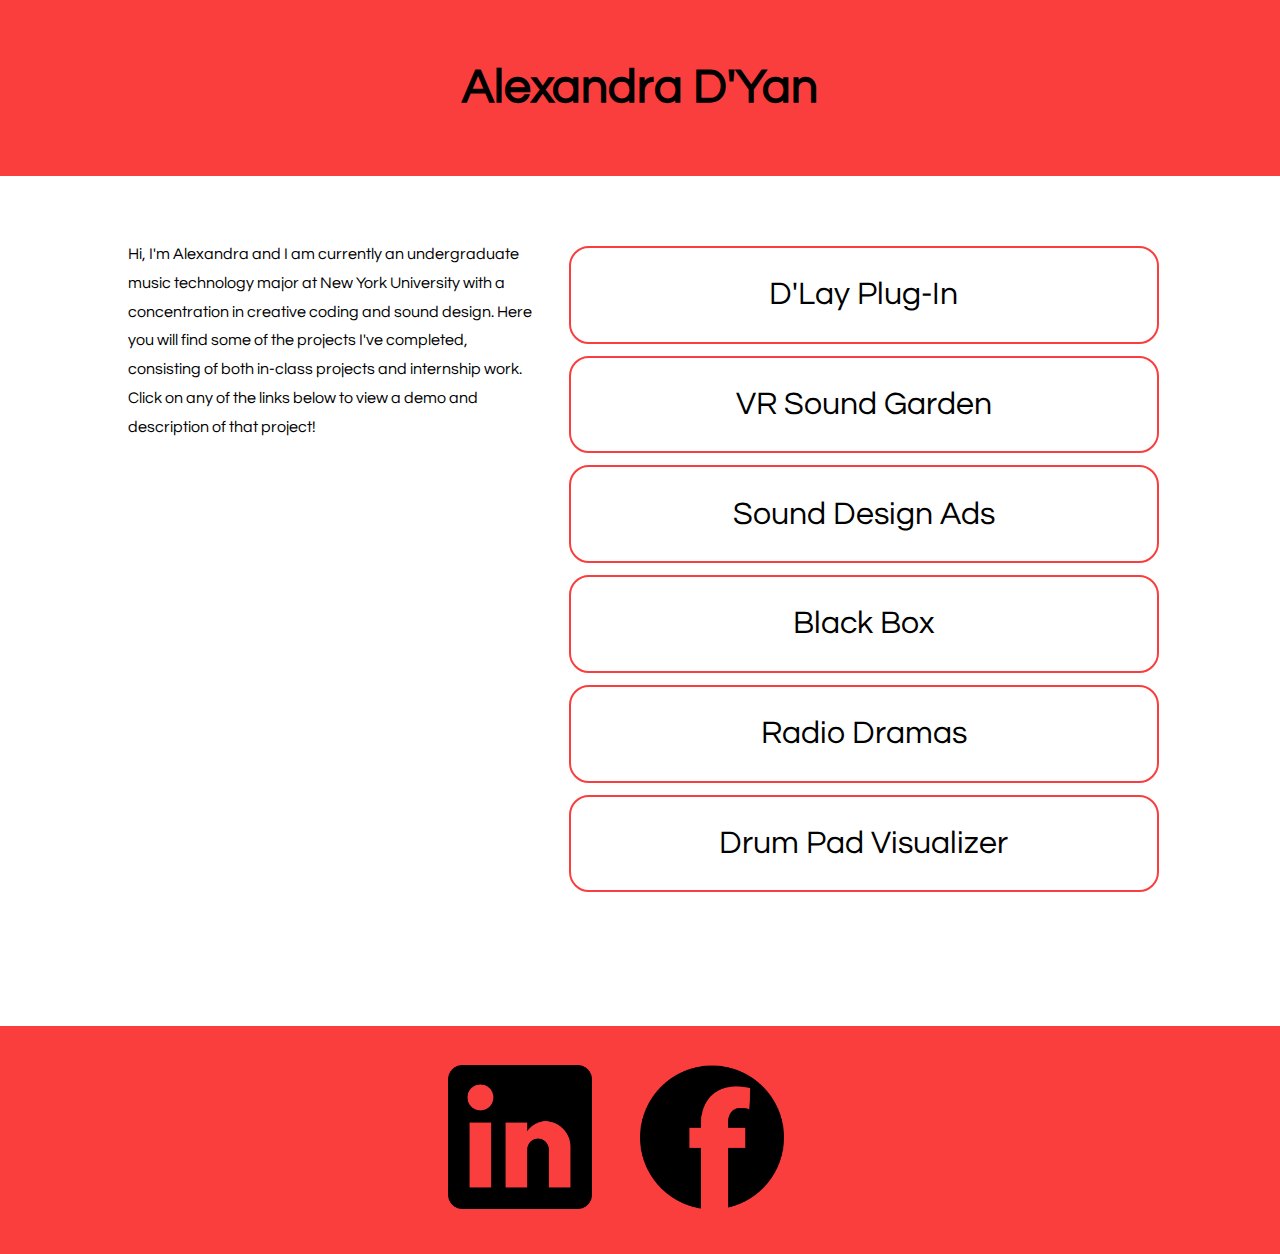
==== index.html @ c760c4b2 "added all files" ====
<!DOCTYPE html>

<html lang="en">
	<head>
		<meta charset="utf-8">
		<title>Alexandra D'Yan</title>
		<link rel="stylesheet" href="styles.css">
	</head>
	
	<body>
		<div class="container">
			<header>
				<h1 id="myName">Alexandra D'Yan</h1>
			</header>

			<main class="homePage">
				<p id="intro">Hi, I'm Alexandra and I am currently an undergraduate music technology major at New York University with a concentration in creative coding and sound design. Here you will find some of the projects I've completed, consisting of both in-class projects and internship work. Click on any of the links below to view a demo and description of that project!</p>

				<nav>
					<div>
						<a class="nav" class="a" href="projects.html#dlay">D'Lay Plug-In</a>
						<a class="nav" class="b" href="projects.html#soundGarden">VR Sound Garden</a>
						<a class="nav" class="c" href="projects.html#soundDesign">Sound Design Ads</a>
						<a class="nav" class="d" href="projects.html#blackbox">Black Box</a>
						<a class="nav" class="e" href="projects.html#radioDrama">Radio Dramas</a>
						<a class="nav" class="f" href="projects.html#drumPad">Drum Pad Visualizer</a>
						<!-- <a class="nav" class="e" href="projects.html#ircam">Audio Visualizer</a> -->
					</div>
				</nav>
			</main>

			<!-- social media links -->
			<footer>
				<a href="https://www.linkedin.com/in/alexandra-dyan/"><img src="media/linkedin.png" width=50 height=50 alt="LinkedIn logo"></a>
				<a href="https://www.facebook.com/alexandra.dyan"><img src="media/facebook.png" width=50 height=50 alt="Facebook logo"></a>
			</footer>

			<script src="darkMode.js"></script>

		</div>
	</body>
</html>
---- styles.css ----
/*
how to make audio player bigger
possibly add p5 sketch to the nav or header
*/

/* web fonts */
/*@import url('https://fonts.googleapis.com/css?family=Questrial&display=swap');*/
@font-face {
	font-family: Questrial;
	src:
		url(questrialFont/Questrial-Regular.ttf);
}


/* general settings */
body {
	margin: 0;
	padding: 0;
	width: 100%;
	font-family: "Questrial", sans-serif;
	line-height: 140%;
}

.container {
	width: 100%;
}


/* header and navigation */
#myName {
	margin: 0;
	padding: 12%;
	background-color: #fa3e3e; /* shade of red */
	font-size: 3em;
}

#myName, nav {
	text-align: center;
}

nav > div {
	display: flex; /* links in nav vertically aligned */
	flex-direction: column;
}

a.nav {
	margin: 1%;
	padding: 3%;
	border: 2px solid #fa3e3e;
	border-radius: 20px;
	font-size: 2.5em;
	line-height: 180%;
}

.nav:link, .nav:visited, .nav:link, .nav:visited {
	text-decoration: none;
	color: black;
}


/* text and links */
h1.project { /* project titles */
	margin-left: 2%;
	padding: 2%;
	line-height: 120%;
	font-weight: lighter;
	text-decoration: underline;
	text-decoration-color: #fa3e3e;
}

h2 { /* video titles */
	margin-left: 5%;
	font-weight: lighter;
}

p {
	margin-left: 5%;
	margin-right: 5%;
	line-height: 120%;
}
p > a:link, p > a:visited {
	text-decoration: underline;
	color: black;
}
p > a:hover, p > a:active {
	text-decoration: none;
}

.breaker {
	margin-top: 10%;
	margin-bottom: 10%;
	margin-left: 5%;
	margin-right: 5%;
	border: 1px solid #ccc0c0; /* grey divider line */
	background-color: #ccc0c0;
}

p.backButton {
	text-align: right;
}
a.backButton:link, a.backButton:visited {
	text-decoration: none;
	color: rgb(100, 100, 100);
}
a.backButton:hover, a.backButton:active {
	color: rgba(100, 100, 100, 0.6);
}
 

/* images, audio, video */
div.myImage {
	width: 100%;
	text-align: center;
}
img { /* content inside the divs */
	width: 98%;
	height: auto;
}
audio {
	margin-left: 5%;
}
video { /* content inside the divs */
	width: 100%;
	height: auto;
}
iframe { /* content inside the divs */
	width: 100%;
	height: 300px;
}


/* footer */
footer {
	margin-top: 10%;
	padding-top: 5%;
	padding-bottom: 5%;
	padding-left: 35%;
	padding-right: 35%;
	background-color: #fa3e3e;
	display: flex;
	justify-content: space-around;
}


/* media queries */
@media (min-width: 768px) { /* tablet verison */
	
	#myName { padding: 10%; }

	.a {grid-area: a;}
    .b {grid-area: b;}
    .c {grid-area: c;}
    .d {grid-area: d;}
    .e {grid-area: e;}

	nav > div {
		display: grid;
		grid-template-columns: repeat(2, 1fr);
		grid-auto-rows: minmax(200px, auto);
		column-gap: 1%;
		row-gap: 1%;
		grid-template-areas:
			"a b"
			"c d"
			"e .";
	}
/***************************************************/
	p {
		margin-left: 12%;
		margin-right: 12%;
	}

	audio {
		margin-left: 12%;
	}
	div.myVideo {
		width: 100%;
		text-align: center;
	}
	img, video { /* content inside the divs */
		width: 80%;
		height: auto;
	}
	iframe {
		width: 80%;
		height: 300px;
	}
}


@media (min-width: 65em) { /* desktop version */
	
	#myName { padding: 6%; }

	main.homePage { display: flex; }

	#intro {
		margin-left: 10%;
		margin-top: 5%;
		width: 32%;
		line-height: 180%;
	}

	nav {
		margin-top: 5%;
		width: 47%;
	}
	nav > div {
		display: flex; /* links in nav vertically aligned */
		flex-direction: column;
	}
	a.nav {
		font-size: 2em;
	}
/***************************************************/
	article {
		margin-left: 5%;
		margin-right: 5%;
		display: flex;
	}
	section {
		margin-right: 5%;
		width: 80%;
		text-align: center;
	}

	h2 {
		margin-left: 0;
	}
	p {
		margin-top: 5%;
		margin-left: 2%;
		margin-right: 0;
		padding-right: 2%;
		width: 50%;
		line-height: 150%;
	}
	p.backButton {
		margin-right: 5%;
	}
	.breaker {
		margin-top: 2%;
		margin-bottom: 2%;
	}

	img { /* content inside the divs */
		width: 75%;
		height: auto;
	}
	audio {
		margin: 0;
		padding-top: 10%;
	}
	iframe { /* content inside the div */
		width: 80%;
		height: 300px;
	}

	footer {
		padding-top: 3%;
		padding-bottom: 3%;
	}
}
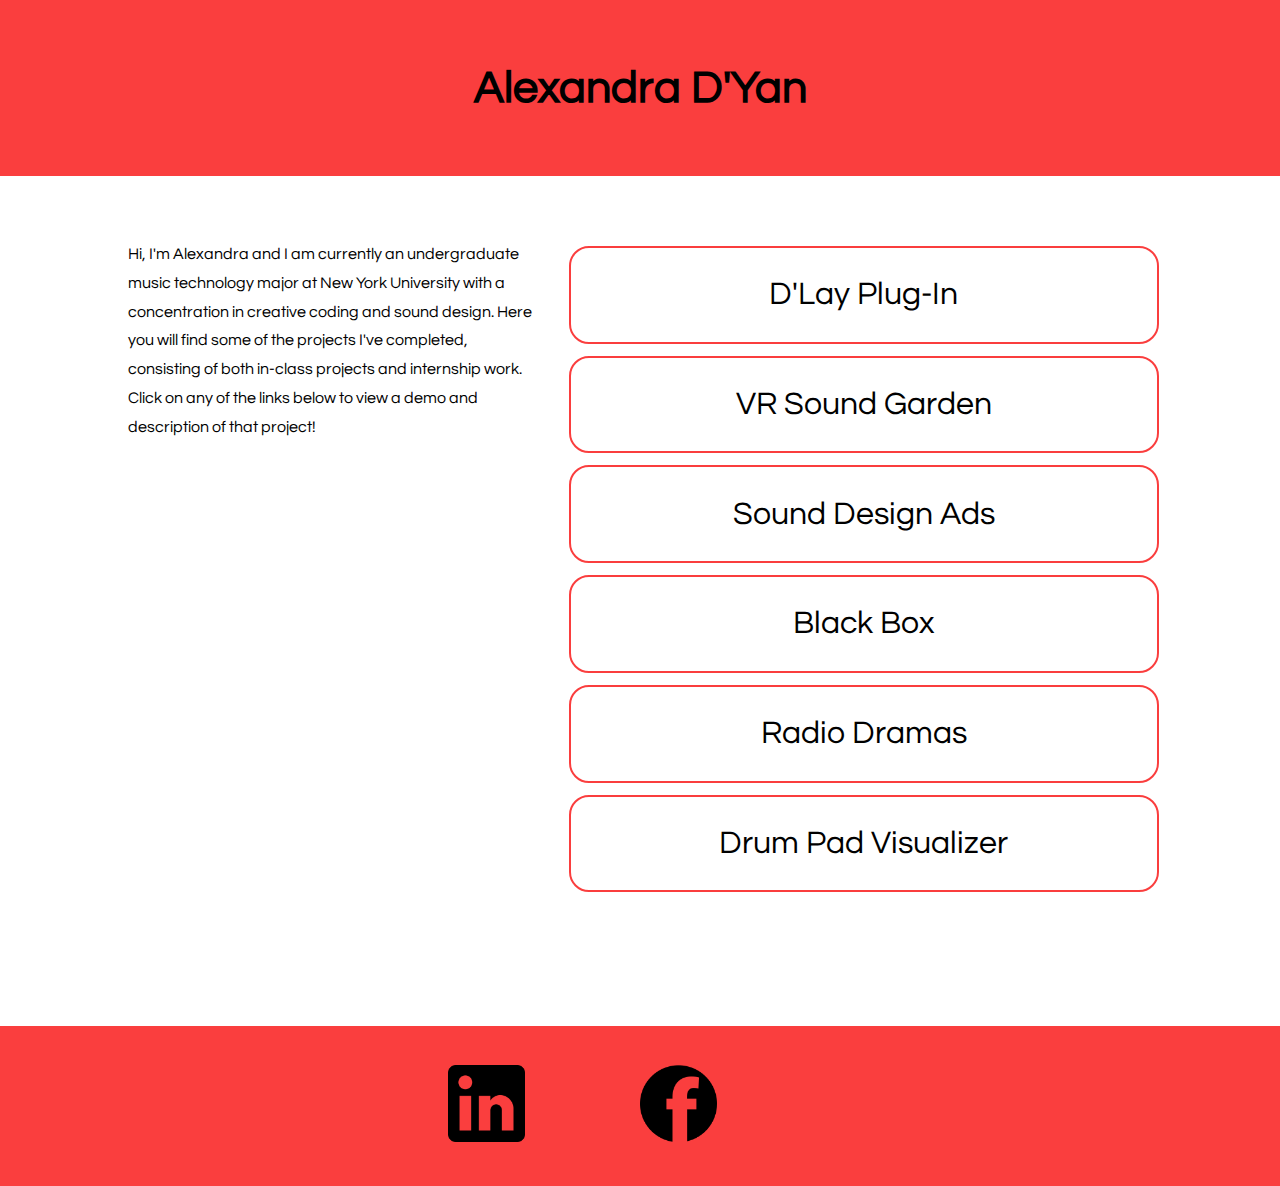
==== commit fbb7c4be: "fixed mobile version and general sizing" ====
--- a/index.html
+++ b/index.html
@@ -4,6 +4,8 @@
 	<head>
 		<meta charset="utf-8">
 		<title>Alexandra D'Yan</title>
+		<!-- prevent smartphones from scaling the page down -->
+    <meta name="viewport" content="width=device-width, intial-scale=1.0">
 		<link rel="stylesheet" href="styles.css">
 	</head>
 	
@@ -31,8 +33,8 @@
 
 			<!-- social media links -->
 			<footer>
-				<a href="https://www.linkedin.com/in/alexandra-dyan/"><img src="media/linkedin.png" width=50 height=50 alt="LinkedIn logo"></a>
-				<a href="https://www.facebook.com/alexandra.dyan"><img src="media/facebook.png" width=50 height=50 alt="Facebook logo"></a>
+				<a href="https://www.linkedin.com/in/alexandra-dyan/"><img class="socialMedia" src="media/linkedin.png" width=50 height=50 alt="LinkedIn logo"></a>
+				<a href="https://www.facebook.com/alexandra.dyan"><img class="socialMedia" src="media/facebook.png" width=50 height=50 alt="Facebook logo"></a>
 			</footer>
 
 			<script src="darkMode.js"></script>
--- a/styles.css
+++ b/styles.css
@@ -29,9 +29,10 @@
 /* header and navigation */
 #myName {
 	margin: 0;
-	padding: 12%;
+	padding-top: 15%;
+	padding-bottom: 15%;
 	background-color: #fa3e3e; /* shade of red */
-	font-size: 3em;
+	font-size: 2.5em;
 }
 
 #myName, nav {
@@ -48,7 +49,7 @@
 	padding: 3%;
 	border: 2px solid #fa3e3e;
 	border-radius: 20px;
-	font-size: 2.5em;
+	font-size: 1.8em;
 	line-height: 180%;
 }
 
@@ -76,7 +77,7 @@
 p {
 	margin-left: 5%;
 	margin-right: 5%;
-	line-height: 120%;
+	line-height: 150%;
 }
 p > a:link, p > a:visited {
 	text-decoration: underline;
@@ -111,6 +112,10 @@
 div.myImage {
 	width: 100%;
 	text-align: center;
+}
+img.socialMedia {
+	width: 75%;
+	height: auto;
 }
 img { /* content inside the divs */
 	width: 98%;
@@ -138,36 +143,41 @@
 	padding-right: 35%;
 	background-color: #fa3e3e;
 	display: flex;
-	justify-content: space-around;
+	justify-content: space-between;
 }
 
 
 /* media queries */
-@media (min-width: 768px) { /* tablet verison */
+@media (min-width: 30em) { /* tablet verison */
 	
-	#myName { padding: 10%; }
+	#myName {
+		padding: 10%;
+		font-size: 2.8em;
+	}
 
 	.a {grid-area: a;}
     .b {grid-area: b;}
     .c {grid-area: c;}
     .d {grid-area: d;}
     .e {grid-area: e;}
+    .f {grid-area: f;}
 
 	nav > div {
 		display: grid;
 		grid-template-columns: repeat(2, 1fr);
-		grid-auto-rows: minmax(200px, auto);
+		grid-auto-rows: minmax(150px, auto);
 		column-gap: 1%;
 		row-gap: 1%;
 		grid-template-areas:
 			"a b"
 			"c d"
-			"e .";
+			"e f";
 	}
 /***************************************************/
 	p {
 		margin-left: 12%;
 		margin-right: 12%;
+		line-height: 180%;
 	}
 
 	audio {
@@ -176,6 +186,10 @@
 	div.myVideo {
 		width: 100%;
 		text-align: center;
+	}
+	img.socialMedia {
+		width: 55%;
+		height: auto;
 	}
 	img, video { /* content inside the divs */
 		width: 80%;
@@ -243,6 +257,10 @@
 		margin-bottom: 2%;
 	}
 
+	img.socialMedia {
+		width: 40%;
+		height: auto;
+	}
 	img { /* content inside the divs */
 		width: 75%;
 		height: auto;
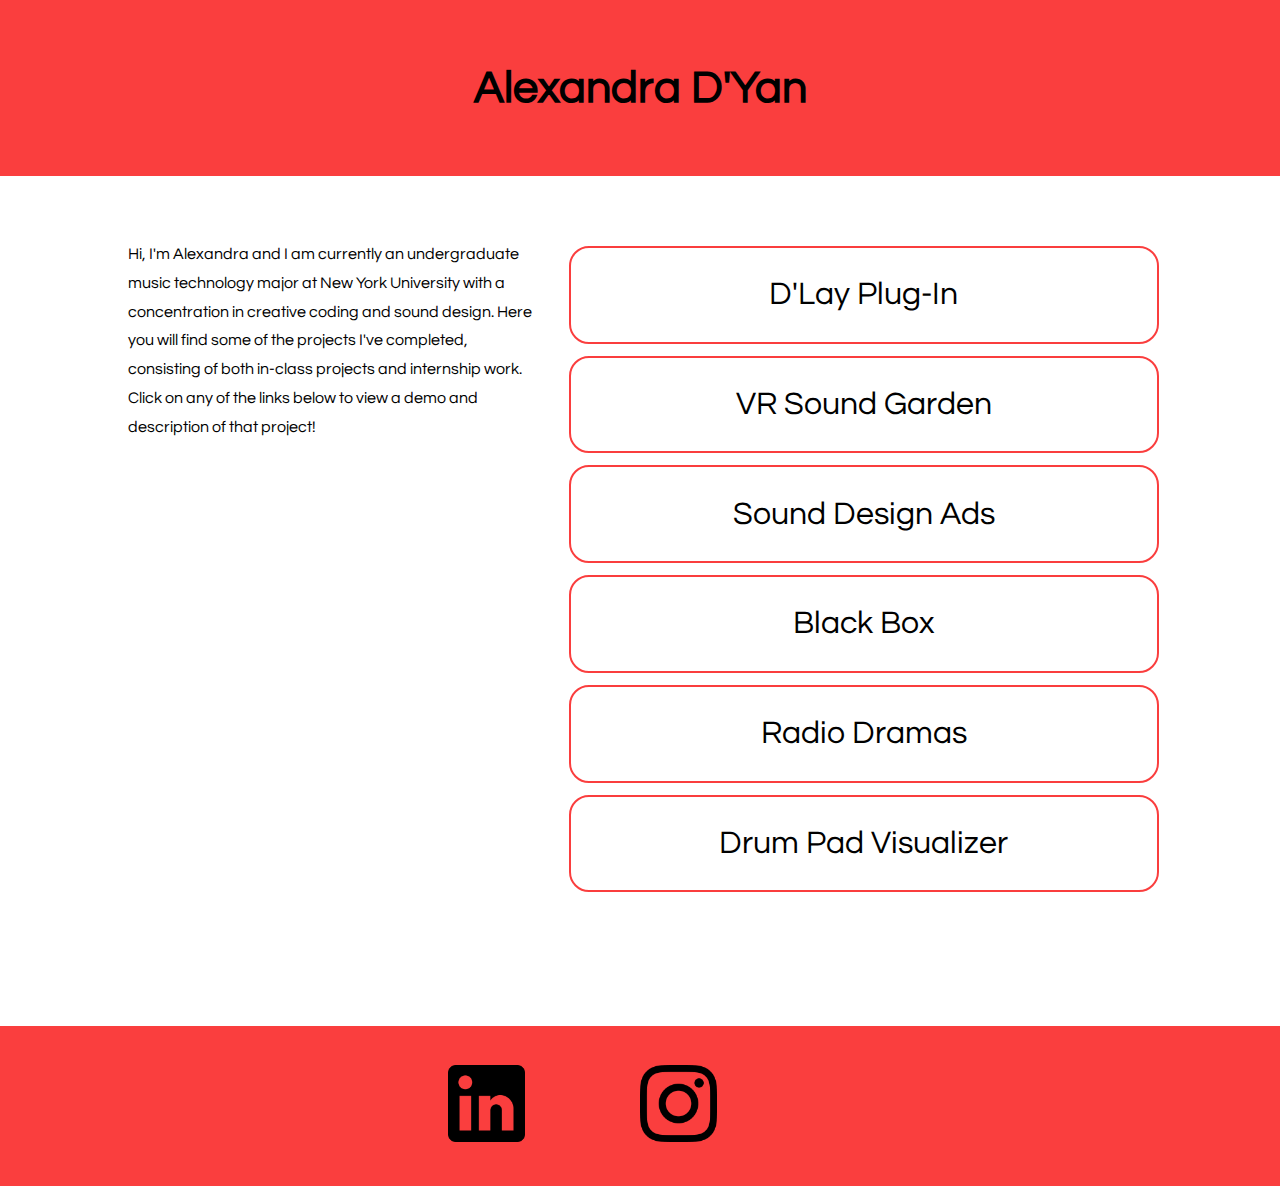
==== commit 8a5470f1: "added instagram link, no more facebook" ====
--- a/index.html
+++ b/index.html
@@ -34,7 +34,7 @@
 			<!-- social media links -->
 			<footer>
 				<a href="https://www.linkedin.com/in/alexandra-dyan/"><img class="socialMedia" src="media/linkedin.png" width=50 height=50 alt="LinkedIn logo"></a>
-				<a href="https://www.facebook.com/alexandra.dyan"><img class="socialMedia" src="media/facebook.png" width=50 height=50 alt="Facebook logo"></a>
+				<a href="https://www.instagram.com/helloworld.alex/"><img class="socialMedia" src="media/instagram.png" width=50 height=50 alt="Instagram logo"></a>
 			</footer>
 
 			<script src="darkMode.js"></script>
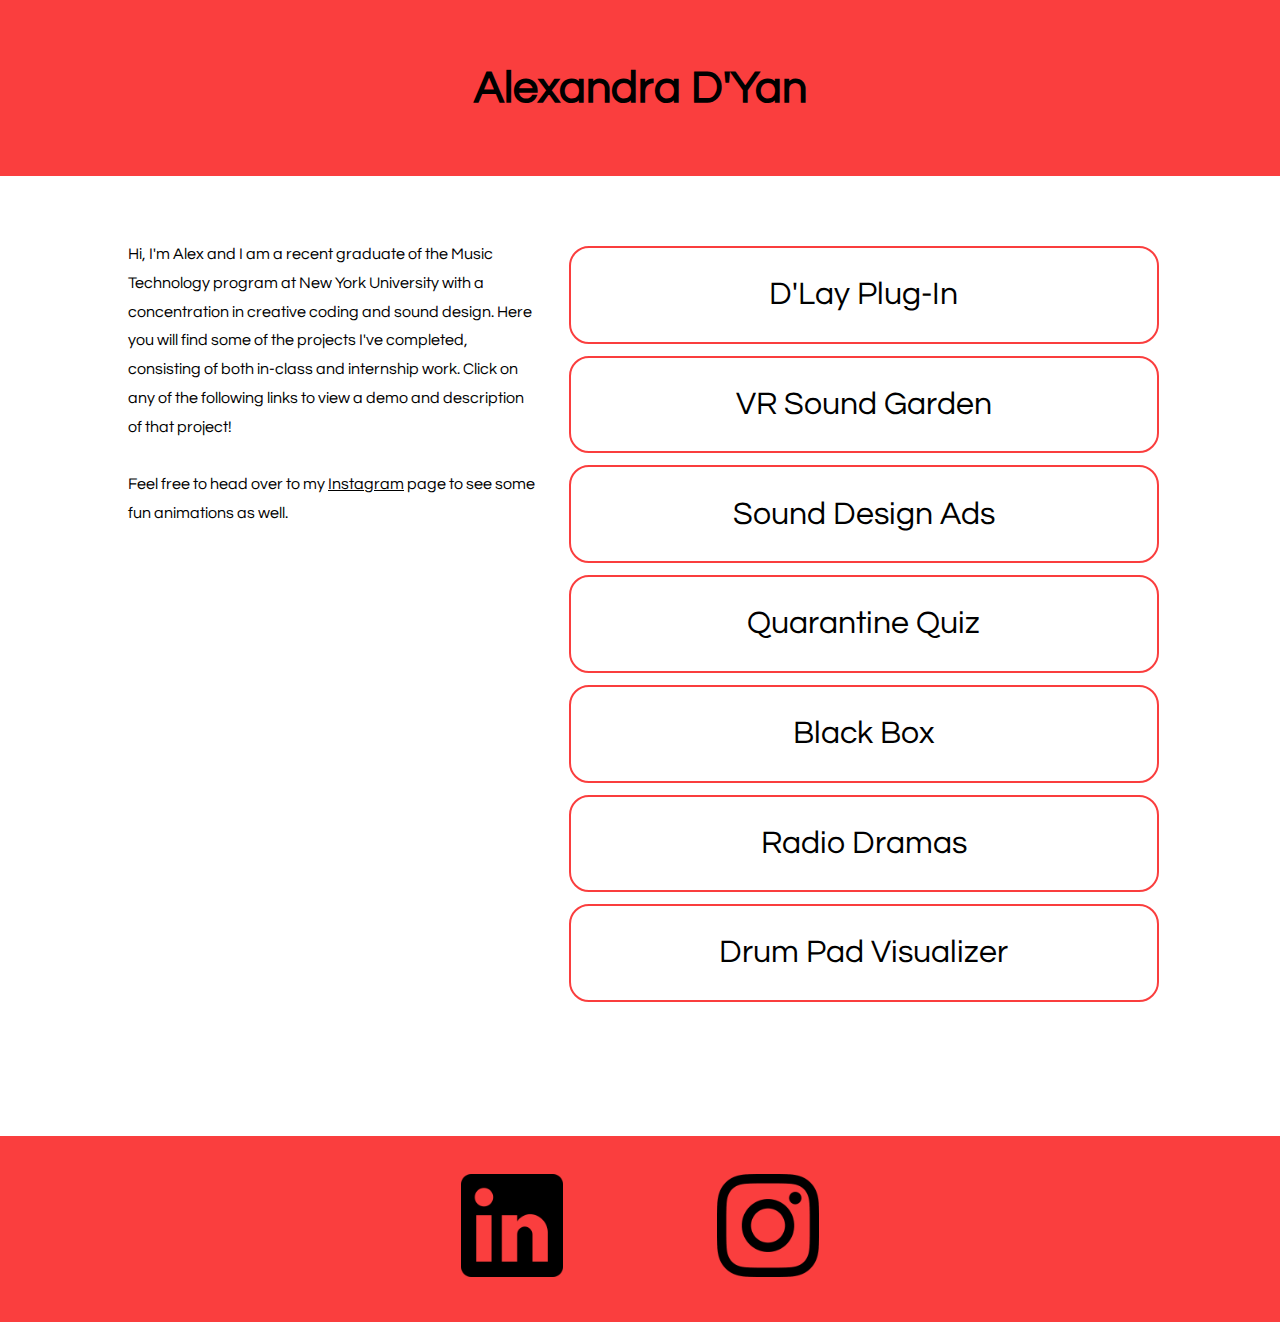
==== commit 20001d8a: "updated intro and added quarantinelove website" ====
--- a/index.html
+++ b/index.html
@@ -16,25 +16,29 @@
 			</header>
 
 			<main class="homePage">
-				<p id="intro">Hi, I'm Alexandra and I am currently an undergraduate music technology major at New York University with a concentration in creative coding and sound design. Here you will find some of the projects I've completed, consisting of both in-class projects and internship work. Click on any of the links below to view a demo and description of that project!</p>
+				<p id="intro">Hi, I'm Alex and I am a recent graduate of the Music Technology program at New York University with a concentration in creative coding and sound design. Here you will find some of the projects I've completed, consisting of both in-class and internship work. Click on any of the following links to view a demo and description of that project!<br><br>
+				Feel free to head over to my <a href="https://www.instagram.com/helloworld.alex/">Instagram</a> page to see some fun animations as well.</p>
 
 				<nav>
 					<div>
 						<a class="nav" class="a" href="projects.html#dlay">D'Lay Plug-In</a>
 						<a class="nav" class="b" href="projects.html#soundGarden">VR Sound Garden</a>
 						<a class="nav" class="c" href="projects.html#soundDesign">Sound Design Ads</a>
-						<a class="nav" class="d" href="projects.html#blackbox">Black Box</a>
-						<a class="nav" class="e" href="projects.html#radioDrama">Radio Dramas</a>
-						<a class="nav" class="f" href="projects.html#drumPad">Drum Pad Visualizer</a>
-						<!-- <a class="nav" class="e" href="projects.html#ircam">Audio Visualizer</a> -->
+						<a class="nav" class="d" href="projects.html#quarantineQuiz">Quarantine Quiz</a>
+						<a class="nav" class="e" href="projects.html#blackbox">Black Box</a>
+						<a class="nav" class="f" href="projects.html#radioDrama">Radio Dramas</a>
+						<a class="nav" class="g" href="projects.html#drumPad">Drum Pad Visualizer</a>
 					</div>
 				</nav>
 			</main>
 
 			<!-- social media links -->
 			<footer>
-				<a href="https://www.linkedin.com/in/alexandra-dyan/"><img class="socialMedia" src="media/linkedin.png" width=50 height=50 alt="LinkedIn logo"></a>
-				<a href="https://www.instagram.com/helloworld.alex/"><img class="socialMedia" src="media/instagram.png" width=50 height=50 alt="Instagram logo"></a>
+				<div class="socialMedia">
+					<a class="socialMedia" href="https://www.linkedin.com/in/alexandra-dyan/"><img src="media/linkedin.png" class="socialMedia" width=50 height=50 alt="LinkedIn logo"></a>
+
+					<a class="socialMedia" href="https://www.instagram.com/helloworld.alex/"><img class="socialMedia" src="media/instagram.png" width=50 height=50 alt="Instagram logo"></a>
+				</div>
 			</footer>
 
 			<script src="darkMode.js"></script>
--- a/styles.css
+++ b/styles.css
@@ -113,11 +113,7 @@
 	width: 100%;
 	text-align: center;
 }
-img.socialMedia {
-	width: 75%;
-	height: auto;
-}
-img { /* content inside the divs */
+img {  /* content inside the divs */
 	width: 98%;
 	height: auto;
 }
@@ -139,11 +135,20 @@
 	margin-top: 10%;
 	padding-top: 5%;
 	padding-bottom: 5%;
-	padding-left: 35%;
-	padding-right: 35%;
 	background-color: #fa3e3e;
+}
+div.socialMedia {
+	margin-right: 30%;
+	margin-left: 30%;
 	display: flex;
-	justify-content: space-between;
+	justify-content: space-around;
+}
+a.socialMedia {
+	text-align: center;
+}
+img.socialMedia {
+	width: 75%;
+	height: auto;
 }
 
 
@@ -171,7 +176,8 @@
 		grid-template-areas:
 			"a b"
 			"c d"
-			"e f";
+			"e f"
+			"g .";
 	}
 /***************************************************/
 	p {
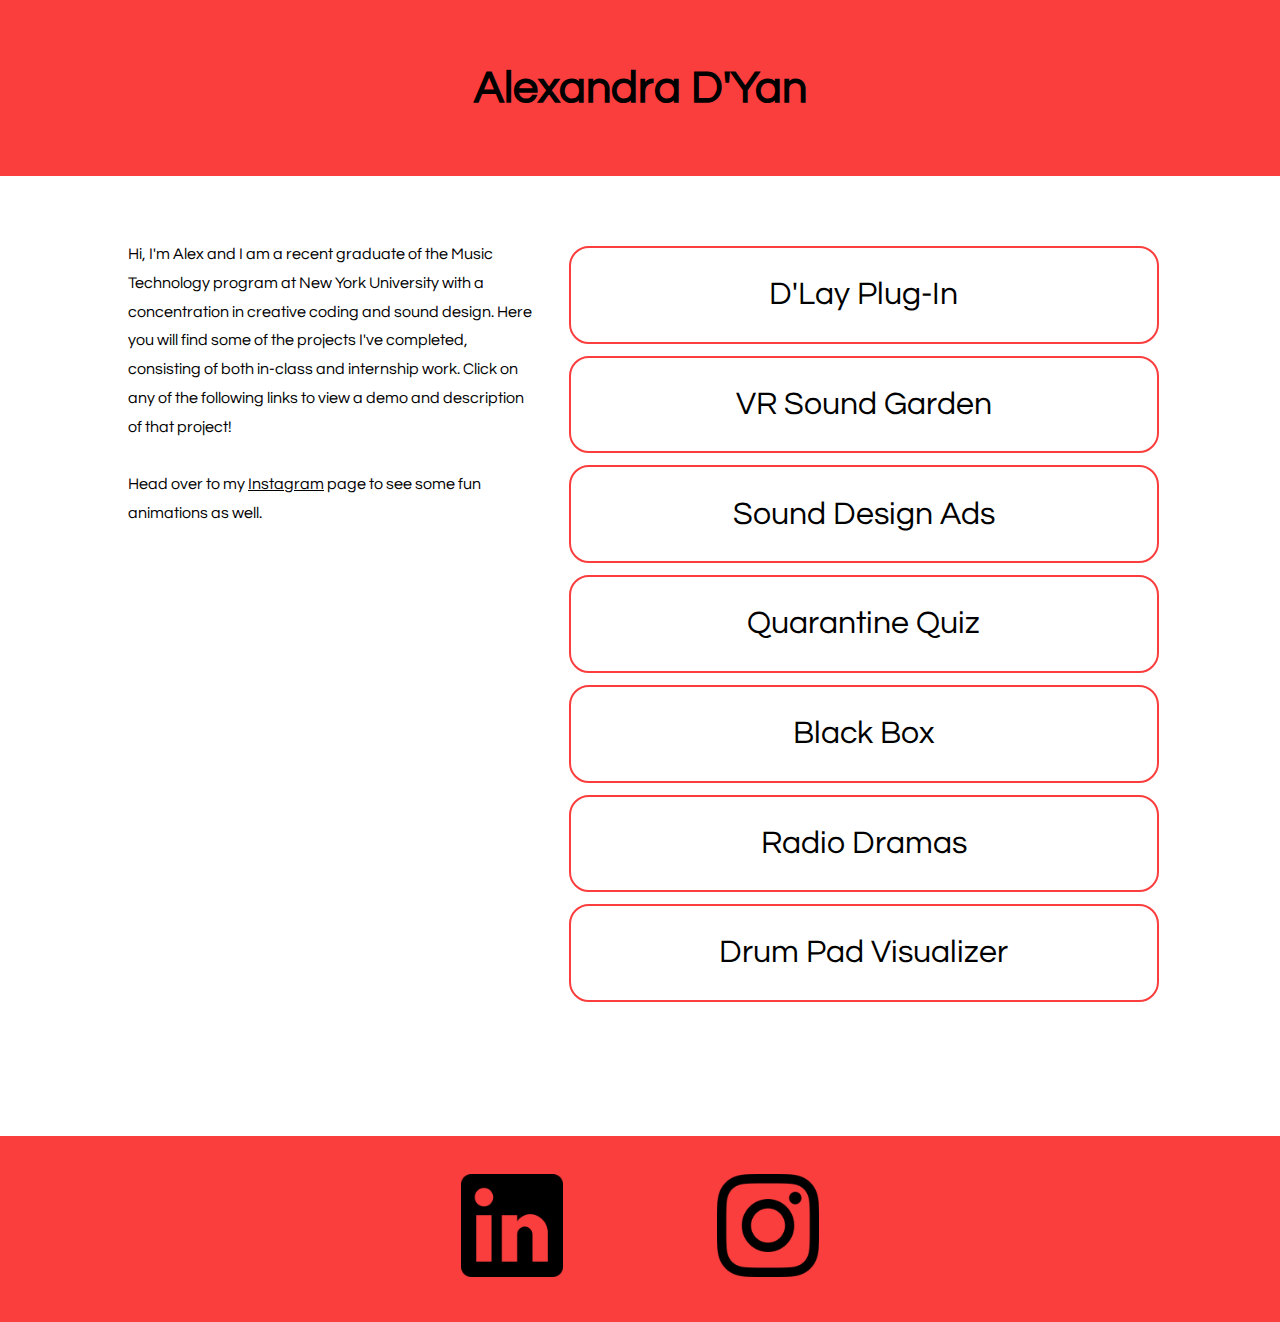
==== commit ac7bf46c: "fixed social media on projects page" ====
--- a/index.html
+++ b/index.html
@@ -17,7 +17,7 @@
 
 			<main class="homePage">
 				<p id="intro">Hi, I'm Alex and I am a recent graduate of the Music Technology program at New York University with a concentration in creative coding and sound design. Here you will find some of the projects I've completed, consisting of both in-class and internship work. Click on any of the following links to view a demo and description of that project!<br><br>
-				Feel free to head over to my <a href="https://www.instagram.com/helloworld.alex/">Instagram</a> page to see some fun animations as well.</p>
+				Head over to my <a href="https://www.instagram.com/helloworld.alex/">Instagram</a> page to see some fun animations as well.</p>
 
 				<nav>
 					<div>
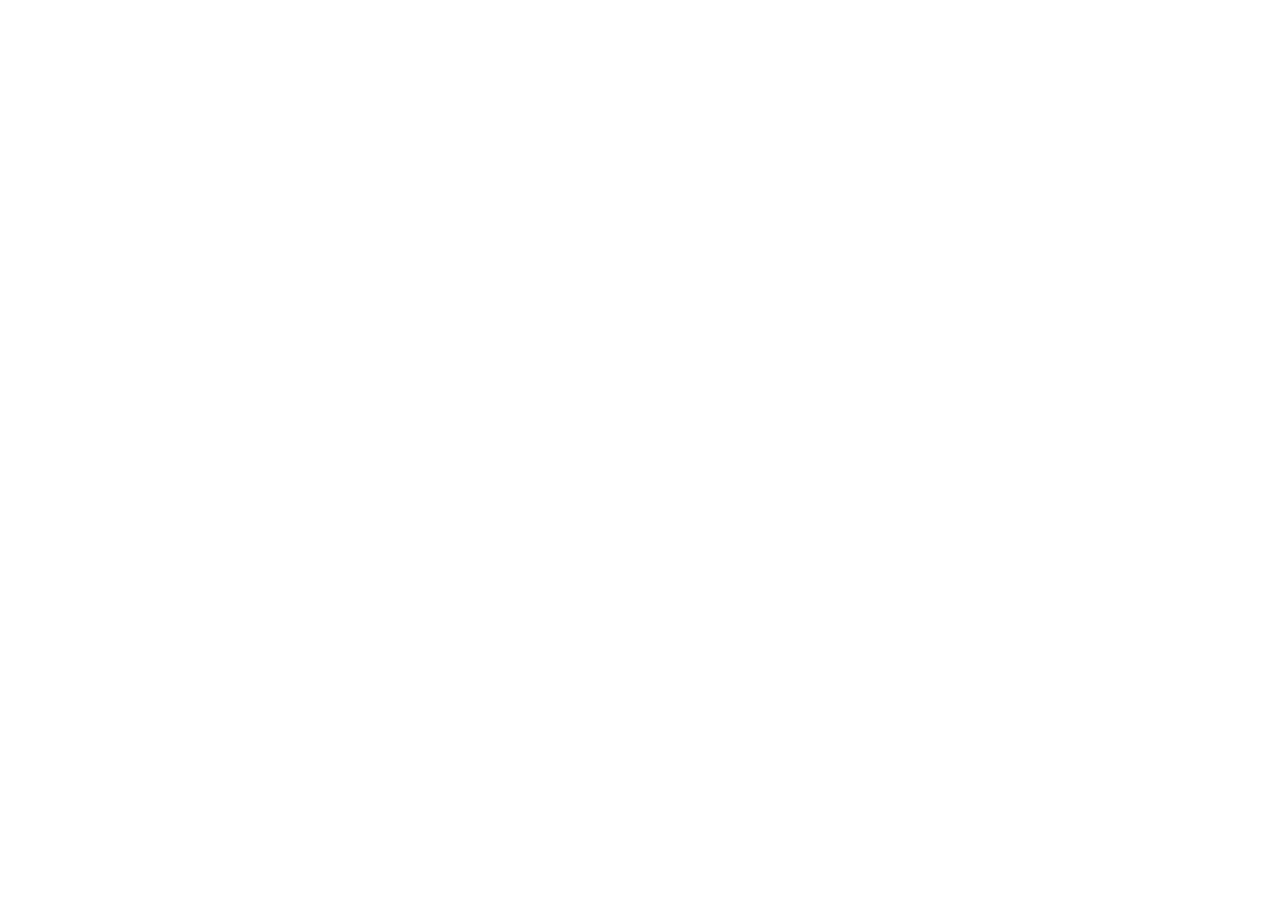
==== commit 9798df36: "redirects to my new website" ====
--- a/index.html
+++ b/index.html
@@ -2,47 +2,10 @@
 
 <html lang="en">
 	<head>
-		<meta charset="utf-8">
-		<title>Alexandra D'Yan</title>
-		<!-- prevent smartphones from scaling the page down -->
-    <meta name="viewport" content="width=device-width, intial-scale=1.0">
-		<link rel="stylesheet" href="styles.css">
-	</head>
-	
-	<body>
-		<div class="container">
-			<header>
-				<h1 id="myName">Alexandra D'Yan</h1>
-			</header>
+	    <meta http-equiv="refresh" content="0; url='https://www.alexandradyan.com'" />
+  	</head>
 
-			<main class="homePage">
-				<p id="intro">Hi, I'm Alex and I am a recent graduate of the Music Technology program at New York University with a concentration in creative coding and sound design. Here you will find some of the projects I've completed, consisting of both in-class and internship work. Click on any of the following links to view a demo and description of that project!<br><br>
-				Head over to my <a href="https://www.instagram.com/helloworld.alex/">Instagram</a> page to see some fun animations as well.</p>
-
-				<nav>
-					<div>
-						<a class="nav" class="a" href="projects.html#dlay">D'Lay Plug-In</a>
-						<a class="nav" class="b" href="projects.html#soundGarden">VR Sound Garden</a>
-						<a class="nav" class="c" href="projects.html#soundDesign">Sound Design Ads</a>
-						<a class="nav" class="d" href="projects.html#quarantineQuiz">Quarantine Quiz</a>
-						<a class="nav" class="e" href="projects.html#blackbox">Black Box</a>
-						<a class="nav" class="f" href="projects.html#radioDrama">Radio Dramas</a>
-						<a class="nav" class="g" href="projects.html#drumPad">Drum Pad Visualizer</a>
-					</div>
-				</nav>
-			</main>
-
-			<!-- social media links -->
-			<footer>
-				<div class="socialMedia">
-					<a class="socialMedia" href="https://www.linkedin.com/in/alexandra-dyan/"><img src="media/linkedin.png" class="socialMedia" width=50 height=50 alt="LinkedIn logo"></a>
-
-					<a class="socialMedia" href="https://www.instagram.com/helloworld.alex/"><img class="socialMedia" src="media/instagram.png" width=50 height=50 alt="Instagram logo"></a>
-				</div>
-			</footer>
-
-			<script src="darkMode.js"></script>
-
-		</div>
-	</body>
+  	<body>
+  		<p>Please follow <a href="https://www.w3docs.com">this link</a>.</p>
+  	</body>
 </html>